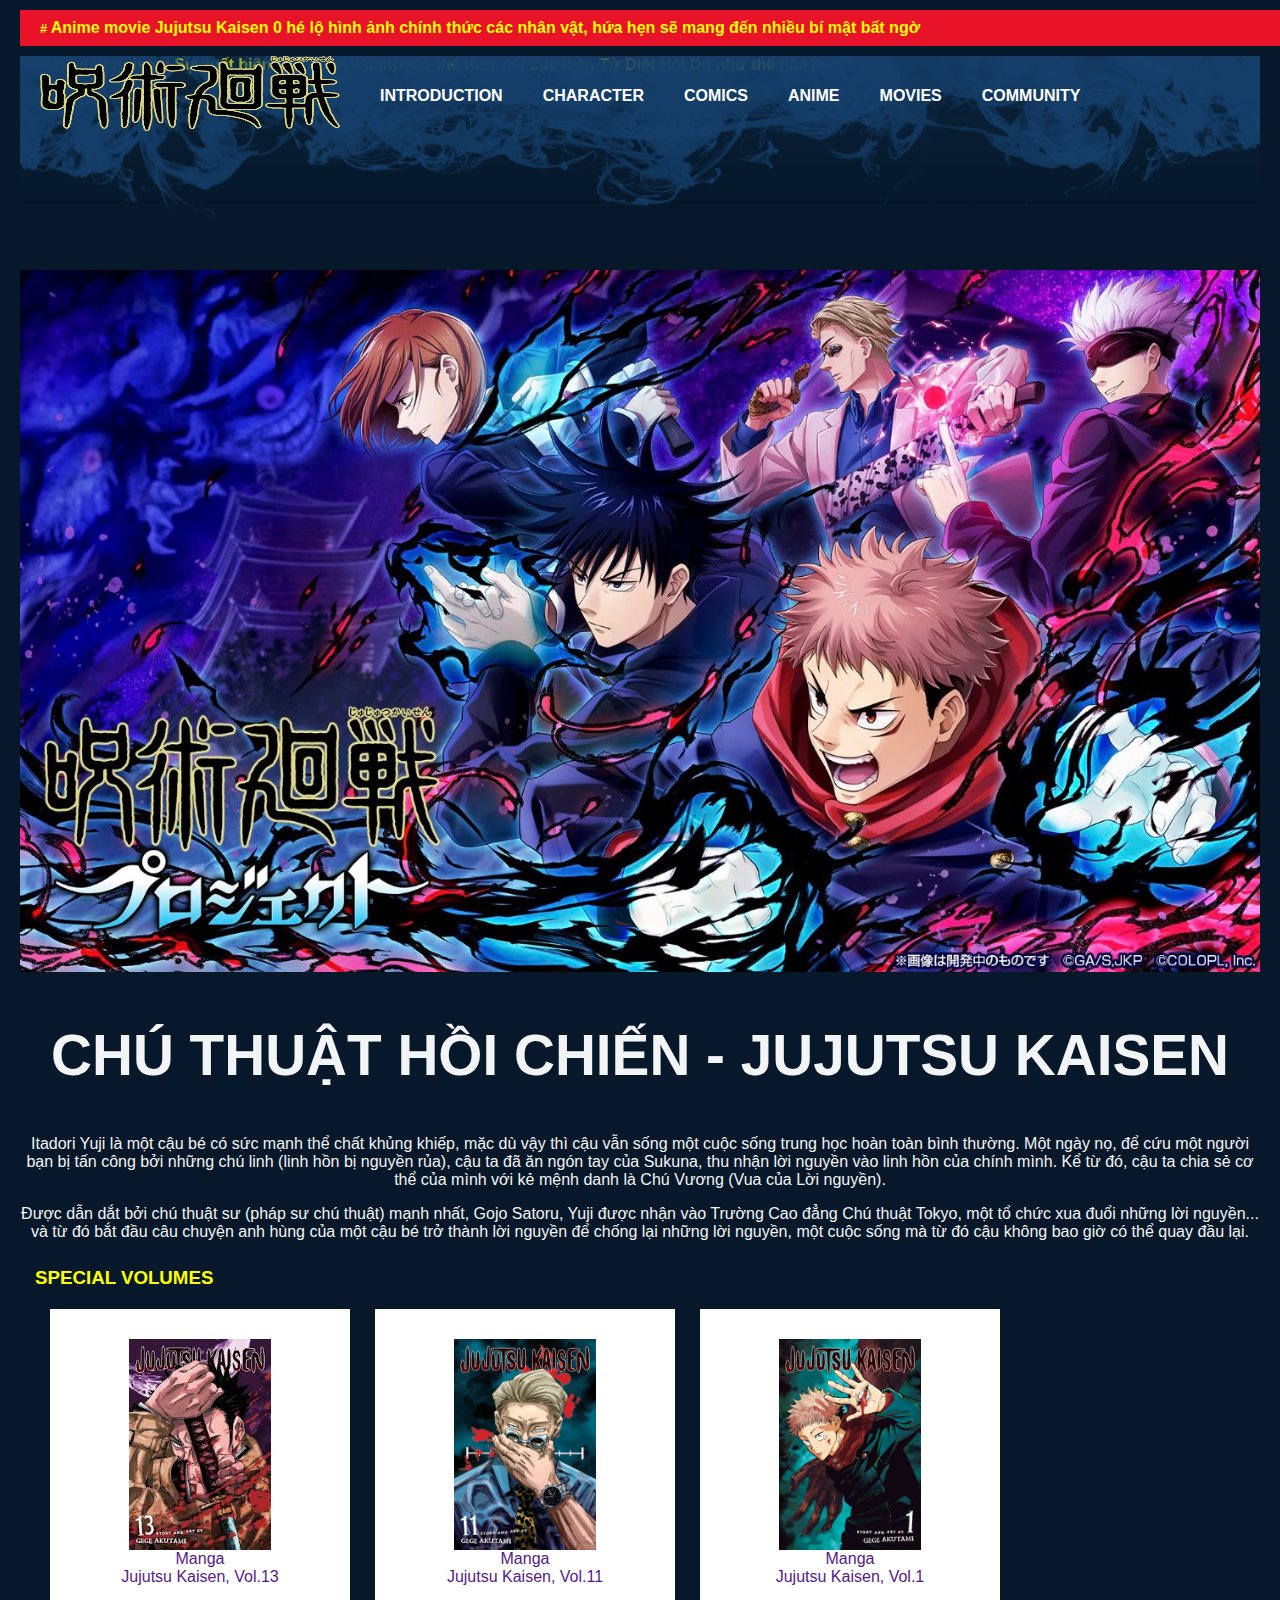
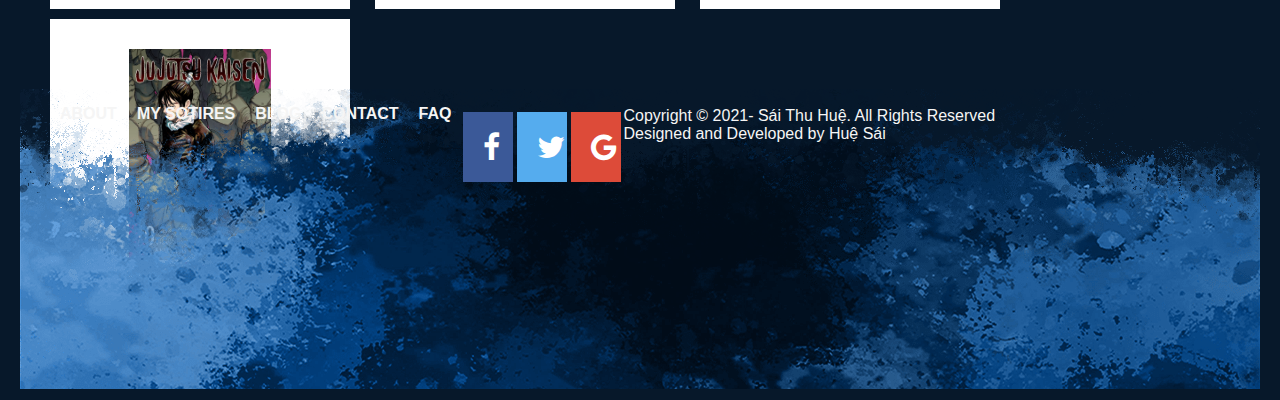
==== index.html @ 8e4993df "Add files via upload" ====
<!DOCTYPE html>
<html lang="en">
<head>
    <meta charset="UTF-8">
    <meta http-equiv="X-UA-Compatible" content="IE=edge">
    <meta name="viewport" content="width=device-width, initial-scale=1.0">
    <title>Jujutsu Kaisen</title>
    <link rel="stylesheet" href="jujutsu.css"/>
</head>
<body>
    <div id="nav"></div>
    <div id="banner"></div>
    <div id="newsfeed">
        <div class="runningtext">
        <ul> 
            <li>Anime movie Jujutsu Kaisen 0 hé lộ hình ảnh chính thức các nhân vật, hứa hẹn sẽ mang đến nhiều bí mật bất ngờ</li>
            <li>Jujutsu Kaisen: Sự xuất hiện của nhân vật mới có thể thay đổi cục diện Tử Diệt Hồi Du như thế nào?</li>
        </ul>
        </div>
    </div>
    <div id="mainmenu">
        <ul>
            <li><img src="./ảnh/logo.webp" alt=""></li>
            <li><a href="">Introduction</a></li>
            <li><a href="">Character</a>
            <ul>
                <li><a href="">Main character</a></li>
                <li><a href="">Sub character</a></li>
            </ul></li>
            <li><a href="">Comics</a>
            <ul>
                <li><a href="">Volume 1 </a></li>
                <li><a href="">Volume 2 </a></li>
                <li><a href="">Volume 3 </a></li>
                <li><a href="">Volume 4 </a></li>
                <li><a href="">Volume 5 </a></li>
                <li><a href="">Volume 6 </a></li>
            </ul>
            </li>
            <li><a href="">Anime</a>
            <ul>
                <li><a href="">Epsodise 1 </a></li>
                <li><a href="">Epsodise 2 </a></li>
                <li><a href="">Epsodise 3 </a></li>
                <li><a href="">Epsodise 4 </a></li>
            </ul>
            </li>
            <li><a href="movies.html">Movies</a></li>
            <li><a href="">Community</a></li>
        </ul>
    </div>
    <div id="content">
        <img src="./ảnh/main.jpg" alt="">
        <h2>CHÚ THUẬT HỒI CHIẾN - JUJUTSU KAISEN</h2>
        <p>Itadori Yuji là một cậu bé có sức mạnh thể chất khủng khiếp, mặc dù vậy thì cậu vẫn sống một cuộc sống trung học hoàn toàn bình thường. Một ngày nọ, để cứu một người bạn bị tấn công bởi những chú linh (linh hồn bị nguyền rủa), cậu ta đã ăn ngón tay của Sukuna, thu nhận lời nguyền vào linh hồn của chính mình. Kể từ đó, cậu ta chia sẻ cơ thể của mình với kẻ mệnh danh là Chú Vương (Vua của Lời nguyền).</p>
        <p>Được dẫn dắt bởi chú thuật sư (pháp sư chú thuật) mạnh nhất, Gojo Satoru, Yuji được nhận vào Trường Cao đẳng Chú thuật Tokyo, một tổ chức xua đuổi những lời nguyền... và từ đó bắt đầu câu chuyện anh hùng của một cậu bé trở thành lời nguyền để chống lại những lời nguyền, một cuộc sống mà từ đó cậu không bao giờ có thể quay đầu lại.</p>
    </div>
    <div id="others">
        <h3>Special Volumes</h3>
        <div>
            <img src="./ảnh/newvol.jpg" alt="">
            <a href="">
                <ul>
                    <li>Manga</li>
                    <li>Jujutsu Kaisen, Vol.13</li>
                </ul>
            </a>
        </div>
        <div>
            <img src="./ảnh/bestsell.jpg" alt="">
            <a href="">
                <ul>
                    <li>Manga</li>
                    <li>Jujutsu Kaisen, Vol.11</Vol></li>
                </ul>
        </a></div>
        <div>
            <img src="./ảnh/debut.jpg" alt="">
            <a href="">
                <ul>
                    <li>Manga</li>
                    <li>Jujutsu Kaisen, Vol.1</Vol></li>  
                </ul>
            </a></div>
        <div>
            <img src="./ảnh/mâng.jpg" alt="">
            <a href="">
                <ul>
                    <li>Manga</li>
                    <li>Jujutsu Kaisen, Vol.0</li>
                </ul>
            </a></div>
    </div>
    <div id="footer">
        <div class="inf">
            <ul>
                <li><a href="">About</a></li>
                <li><a href="">My sotires</a></li>
                <li><a href="">Blog</a></li>
                <li><a href="https://www.facebook.com/huesaineu">Contact</a></li>
                <li><a href="">FAQ</a></li>
            </ul>
        </div>
        <div class="copyright">
            <ul>
                <li><link rel="stylesheet" href="https://cdnjs.cloudflare.com/ajax/libs/font-awesome/4.7.0/css/font-awesome.min.css"><a href="#" class="fa fa-facebook"></a></li>
                <li><link rel="stylesheet" href="https://cdnjs.cloudflare.com/ajax/libs/font-awesome/4.7.0/css/font-awesome.min.css"><a href="#" class="fa fa-twitter"></a></li>
                <li><link rel="stylesheet" href="https://cdnjs.cloudflare.com/ajax/libs/font-awesome/4.7.0/css/font-awesome.min.css"><a href="#" class="fa fa-google"></a></li>
            </ul>
            <p>Copyright © 2021- Sái Thu Huệ. All Rights Reserved</p>
            <p>Designed and Developed by Huệ Sái</p>
        </div>
    </div>
</body>
</html>
---- jujutsu.css ----
:root{
    --maincolor:#18426D;
    --subcolor:#07182A;
}
*{margin:0px;
    padding: 0px;
    box-sizing: border-box;}
html{
    height: 2000px;
    min-width:  100%;
    font-family: Arial, Helvetica, sans-serif;
    font-size: 16px;
}
body{
    max-width: 100%;
    margin-right: 0px;
    padding: 0px 20px;
    background: #07182A;
    -webkit-text-size-adjust: 100%;
    word-wrap: break-word;
    position: relative;
    background-image:url(./ảnh/bg_sub_sp.jpg));
    background-repeat: no-repeat;
    background-size: cover;
}
#newsfeed{
    height: 36px;
    margin:10px 0px;
    background:var(--maincolor)
}
#newsfeed .runningtext{
    width: 1312px;
    height: 100%;
    background:#E81328;
    float: left;
}
#newsfeed .runnigntext>ul{
    list-style-type: none;
    height: 100%;
    width: 100%;
    white-space: nowrap;
    overflow: hidden;
    float: left;
}
#newsfeed .runningtext>ul>li{
    display: inline;
    line-height: 36px;
    height: 100%;
    white-space: nowrap;
    margin-left: 20px;
    position: relative;
    animation: runningaction 100s infinite;
    float: left;
    color:yellow;
    font-weight: bold;
}
#newsfeed .runningtext>ul>li::before{
    content: "# ";
    color:yellow;
    font-size: 0.8rem;}
/*#newsfeed .runningtext>ul>li{
    color:white;
    font-weight: bold;
    float: left;
}*/
@keyframes runningaction{
    0%{left:100%}
    100%{left:-1000%}
}
#mainmenu{
    width: 100%;
    height: 214px;
    background: url(./ảnh/head_bg\ \(1\).webp) no-repeat fixed;
    background-size: 100%;
    position: relative;
    z-index: 1;
}
#mainmenu>ul{
    height: 100%;
    list-style-type: none;
}
#mainmenu>ul>li{
    float: left;
    line-height: 80px;
    padding: 0 20px;
    position: relative;
}
#mainmenu>ul>li>img{
    width: 300px;
    height: 75px;
}
#mainmenu>ul>li>a{
    text-decoration: none;
    text-transform: uppercase;
    color: white;
    font-weight: bold;
}
#mainmenu>ul>li:hover>a{
    color: white;
    font-size: 0.83rem;
}
#mainmenu>ul>li:hover{
    box-shadow: 0 4px 8px 0 rgba(0, 0, 0, 0.2), 0 6px 20px 0 rgba(0, 0, 0, 0.19);  
}
#mainmenu>ul>li>ul{
    display: none;
    position: absolute;
    left: 0px;
    width: 150px;
    list-style-type: none;
}
#mainmenu>ul>li:hover>ul{
    display: block;
    padding-top: 5px;
    padding-bottom: 5px;
}
#mainmenu>ul>li>ul>li{
    height: 35px;
    line-height: 35px;
    padding-left: 10px;
    padding-right: 10px;
    overflow: hidden;
    text-overflow: ellipsis;
    white-space: nowrap;
    color: white;
}
#mainmenu>ul>li>ul>li>a{
    color: white;
    text-decoration: none;
}
#mainmenu>ul>li>ul>li:hover{
    color: yellow;
    background:var(--subcolor);
    animation: slide 0.8s;
    position: relative;
}
#mainmenu>ul>li>ul>li:hover>a{
    color: yellow;
}
@keyframes slide{
    0%{left: -10px;}
    20%{left: 8px;}
    40%{left: -6px;}
    60%{left: 4px;}
    80%{left: -2px;}
    100%{left: 0px;}
}
#content>h2{
    display: block;
    font-size: 1.5cm;
    font-weight: bold;
    text-align: center;
    color:#F3F4F6;
    margin-block-start: 0.83em;
    margin-block-end: 0.83em;
    margin-inline-start: 0px;
    margin-inline-end: 0px;
}
#content>p{
        display: block;
        text-align: center;
        color:#F3F4F6;
        margin-block-start: 1em;
        margin-block-end: 1em;
        margin-inline-start: 0px;
        margin-inline-end: 0px;
}
#content>img{
    width: 100%;
}
#others{
    height: 432px;
    width: 100%;
    float: left;
    margin-left: 5px;
}
#others h3{
    text-transform: uppercase;
    text-align: left;
    color:yellow;
    margin: 10px;
}
#others div{
    display: -moz-box;
    background: white;
    height: 300px;
    width: 300px;
    text-align: center;
    float: left;
    margin-top: 10px;
    margin-left: 25px;
}
#others div img{
    display: block;
    margin: 0 auto;
    height: 211px;
    width: 142px;
    margin-top: 30px;
}
#others div>a{
    text-decoration: none;
}
#others div>a>ul>li{
    list-style-type: none;
}
#footer{
    clear: both;
    position: relative;
    width: 100%;
    height: 300px;
    margin-top: -300px;
    background-image: url(./ảnh/foot_bg\ \(1\).webp);
    background-repeat: no-repeat;
    background-size: cover;
    background-position:fixed;
}
#footer .inf>ul{
    height: 100%;
    list-style-type: none;
    margin-left: 30px;
    margin-bottom: 30px;
}
#footer .inf>ul>li{
    display: inline-block;
    float: left;
    line-height: 50px;
    padding: 0 10px;
    position: relative;
}
#footer .inf>ul>li>a{
    text-decoration: none;
    text-transform: uppercase;
    color: whitesmoke;
    font-weight: bold;
}
#footer .copyright{
    display: inline;
    width: 802px;
    height: 100%;
    margin-left: 50px;
    padding-left: 50px;
}
#footer p{
    color: whitesmoke;
}
#footer .copyright>ul>li{
list-style-type: none;
float: left;
}

#footer .copyright>ul>li .fa{
    padding: 20px;
  font-size: 30px;
  width: 50px;
  text-align: center;
  text-decoration: none;
  margin: 5px 2px;
}
#footer .copyright>ul>li .fa-facebook {
    background: #3B5998;
    color: white;
  }
  #footer .copyright>ul>li .fa-twitter {
    background: #55ACEE;
    color: white;
  }
  #footer .copyright>ul>li .fa-google {
    background: #dd4b39;
    color: white;
  }
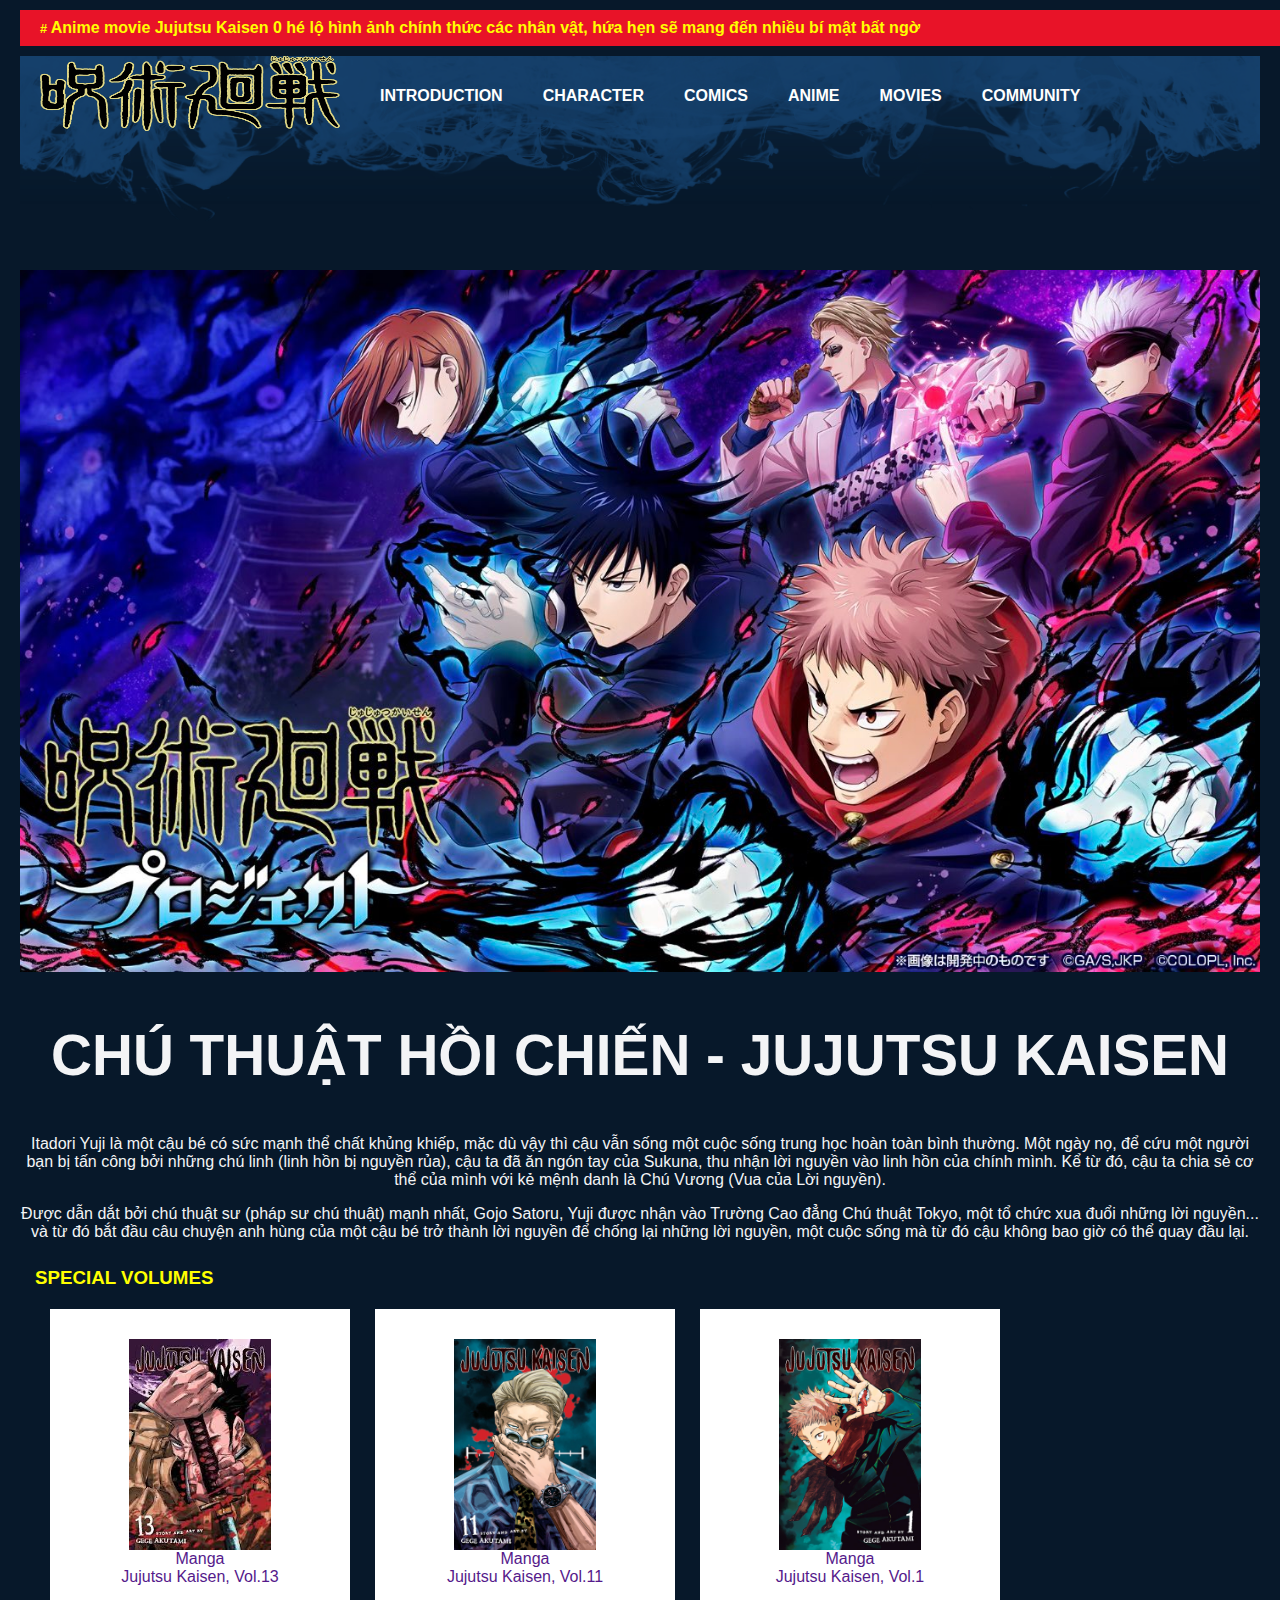
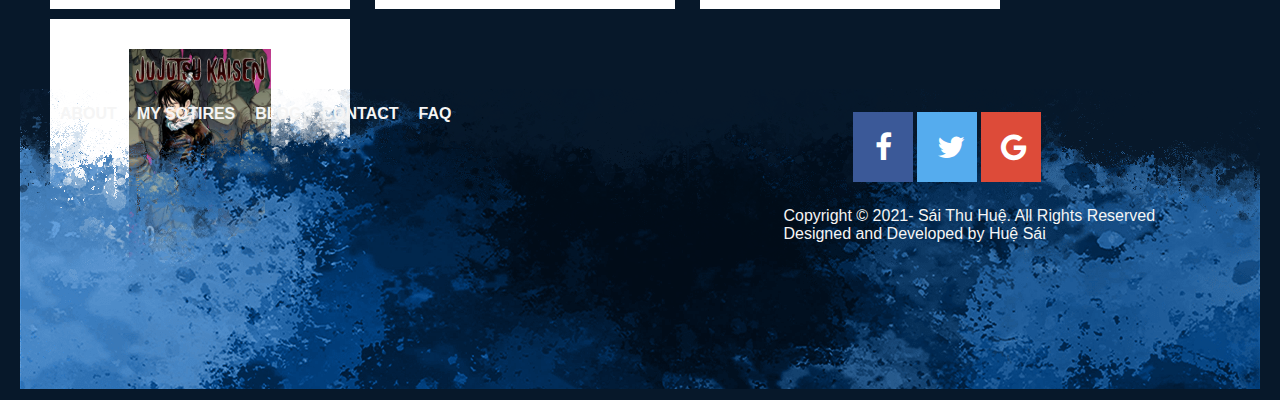
==== commit 7d9b87fb: "Add files via upload" ====
--- a/index.html
+++ b/index.html
@@ -14,13 +14,12 @@
         <div class="runningtext">
         <ul> 
             <li>Anime movie Jujutsu Kaisen 0 hé lộ hình ảnh chính thức các nhân vật, hứa hẹn sẽ mang đến nhiều bí mật bất ngờ</li>
-            <li>Jujutsu Kaisen: Sự xuất hiện của nhân vật mới có thể thay đổi cục diện Tử Diệt Hồi Du như thế nào?</li>
         </ul>
         </div>
     </div>
     <div id="mainmenu">
         <ul>
-            <li><img src="./ảnh/logo.webp" alt=""></li>
+            <li><img src="ảnh/logo.webp" alt=""></li>
             <li><a href="">Introduction</a></li>
             <li><a href="">Character</a>
             <ul>
@@ -50,7 +49,7 @@
         </ul>
     </div>
     <div id="content">
-        <img src="./ảnh/main.jpg" alt="">
+        <img src="ảnh/main.jpg" alt="">
         <h2>CHÚ THUẬT HỒI CHIẾN - JUJUTSU KAISEN</h2>
         <p>Itadori Yuji là một cậu bé có sức mạnh thể chất khủng khiếp, mặc dù vậy thì cậu vẫn sống một cuộc sống trung học hoàn toàn bình thường. Một ngày nọ, để cứu một người bạn bị tấn công bởi những chú linh (linh hồn bị nguyền rủa), cậu ta đã ăn ngón tay của Sukuna, thu nhận lời nguyền vào linh hồn của chính mình. Kể từ đó, cậu ta chia sẻ cơ thể của mình với kẻ mệnh danh là Chú Vương (Vua của Lời nguyền).</p>
         <p>Được dẫn dắt bởi chú thuật sư (pháp sư chú thuật) mạnh nhất, Gojo Satoru, Yuji được nhận vào Trường Cao đẳng Chú thuật Tokyo, một tổ chức xua đuổi những lời nguyền... và từ đó bắt đầu câu chuyện anh hùng của một cậu bé trở thành lời nguyền để chống lại những lời nguyền, một cuộc sống mà từ đó cậu không bao giờ có thể quay đầu lại.</p>
@@ -97,15 +96,15 @@
                 <li><a href="">About</a></li>
                 <li><a href="">My sotires</a></li>
                 <li><a href="">Blog</a></li>
-                <li><a href="https://www.facebook.com/huesaineu">Contact</a></li>
+                <li><a href="">Contact</a></li>
                 <li><a href="">FAQ</a></li>
             </ul>
         </div>
         <div class="copyright">
             <ul>
-                <li><link rel="stylesheet" href="https://cdnjs.cloudflare.com/ajax/libs/font-awesome/4.7.0/css/font-awesome.min.css"><a href="#" class="fa fa-facebook"></a></li>
-                <li><link rel="stylesheet" href="https://cdnjs.cloudflare.com/ajax/libs/font-awesome/4.7.0/css/font-awesome.min.css"><a href="#" class="fa fa-twitter"></a></li>
-                <li><link rel="stylesheet" href="https://cdnjs.cloudflare.com/ajax/libs/font-awesome/4.7.0/css/font-awesome.min.css"><a href="#" class="fa fa-google"></a></li>
+                <li><link rel="stylesheet" href="https://cdnjs.cloudflare.com/ajax/libs/font-awesome/4.7.0/css/font-awesome.min.css"><a href="https://www.facebook.com/huesaineu" class="fa fa-facebook"></a></li>
+                <li><link rel="stylesheet" href="https://cdnjs.cloudflare.com/ajax/libs/font-awesome/4.7.0/css/font-awesome.min.css"><a href="" class="fa fa-twitter"></a></li>
+                <li><link rel="stylesheet" href="https://cdnjs.cloudflare.com/ajax/libs/font-awesome/4.7.0/css/font-awesome.min.css"><a href="saithuhue00@gmail.com" class="fa fa-google"></a></li>
             </ul>
             <p>Copyright © 2021- Sái Thu Huệ. All Rights Reserved</p>
             <p>Designed and Developed by Huệ Sái</p>
--- a/jujutsu.css
+++ b/jujutsu.css
@@ -33,6 +33,7 @@
     height: 100%;
     background:#E81328;
     float: left;
+    overflow: hidden;
 }
 #newsfeed .runnigntext>ul{
     list-style-type: none;
@@ -40,7 +41,6 @@
     width: 100%;
     white-space: nowrap;
     overflow: hidden;
-    float: left;
 }
 #newsfeed .runningtext>ul>li{
     display: inline;
@@ -251,7 +251,7 @@
 #footer .copyright>ul>li .fa{
     padding: 20px;
   font-size: 30px;
-  width: 50px;
+  width: 60px;
   text-align: center;
   text-decoration: none;
   margin: 5px 2px;
@@ -268,4 +268,13 @@
     background: #dd4b39;
     color: white;
   }
-  +  .copyright p{
+      position: relative;
+        top: 100px;
+        left: 130px;
+  }
+
+  .copyright ul{
+      position: relative;
+      left: 390px
+  }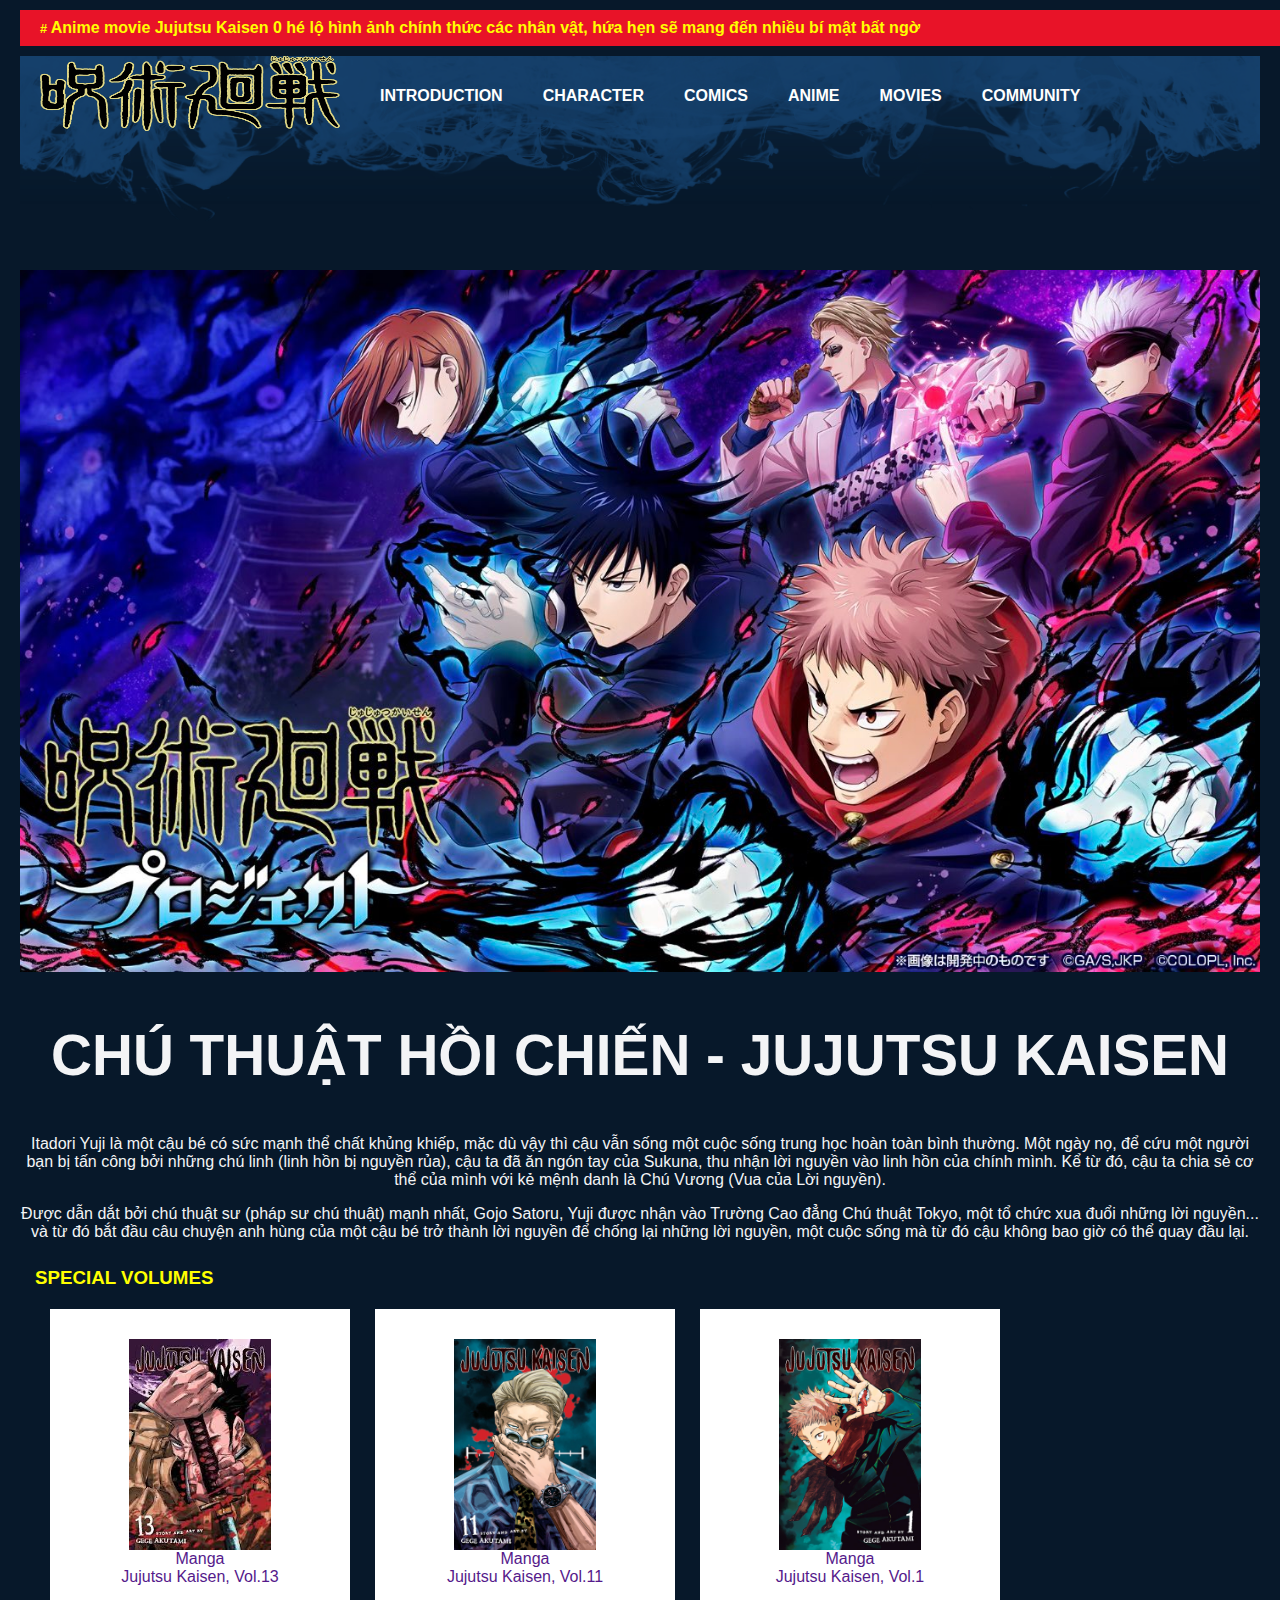
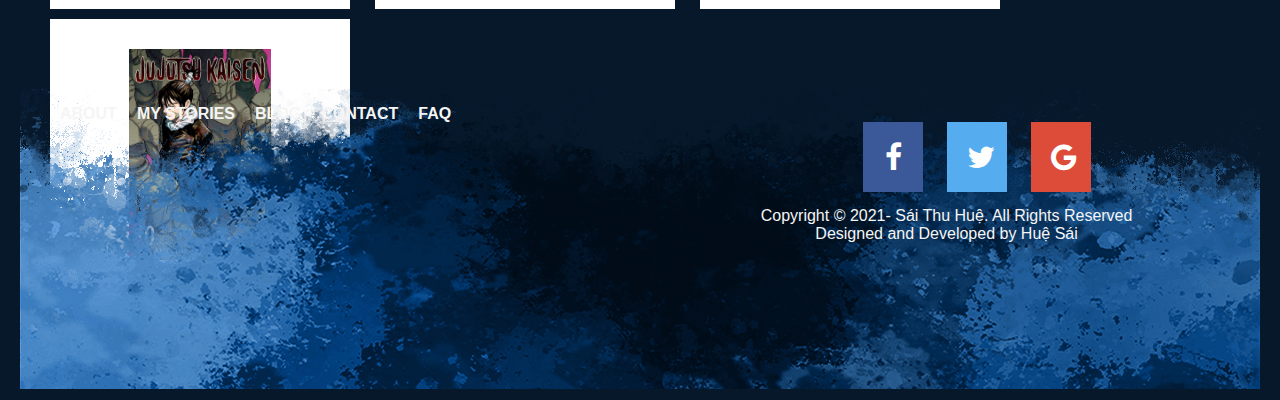
==== commit 96fa1bc6: "Add files via upload" ====
--- a/index.html
+++ b/index.html
@@ -94,7 +94,7 @@
         <div class="inf">
             <ul>
                 <li><a href="">About</a></li>
-                <li><a href="">My sotires</a></li>
+                <li><a href="">My stories</a></li>
                 <li><a href="">Blog</a></li>
                 <li><a href="">Contact</a></li>
                 <li><a href="">FAQ</a></li>
--- a/jujutsu.css
+++ b/jujutsu.css
@@ -70,7 +70,7 @@
 #mainmenu{
     width: 100%;
     height: 214px;
-    background: url(./ảnh/head_bg\ \(1\).webp) no-repeat fixed;
+    background: url(ảnh/head_bg\ \(1\).webp) no-repeat fixed;
     background-size: 100%;
     position: relative;
     z-index: 1;
@@ -209,7 +209,7 @@
     width: 100%;
     height: 300px;
     margin-top: -300px;
-    background-image: url(./ảnh/foot_bg\ \(1\).webp);
+    background-image: url(ảnh/foot_bg\ \(1\).webp);
     background-repeat: no-repeat;
     background-size: cover;
     background-position:fixed;
@@ -269,12 +269,16 @@
     color: white;
   }
   .copyright p{
+      text-align: center;
       position: relative;
         top: 100px;
-        left: 130px;
+        left: -40px;
   }
 
   .copyright ul{
       position: relative;
-      left: 390px
+      left: 390px;
+  }
+  .copyright ul li{
+      padding: 10px;
   }